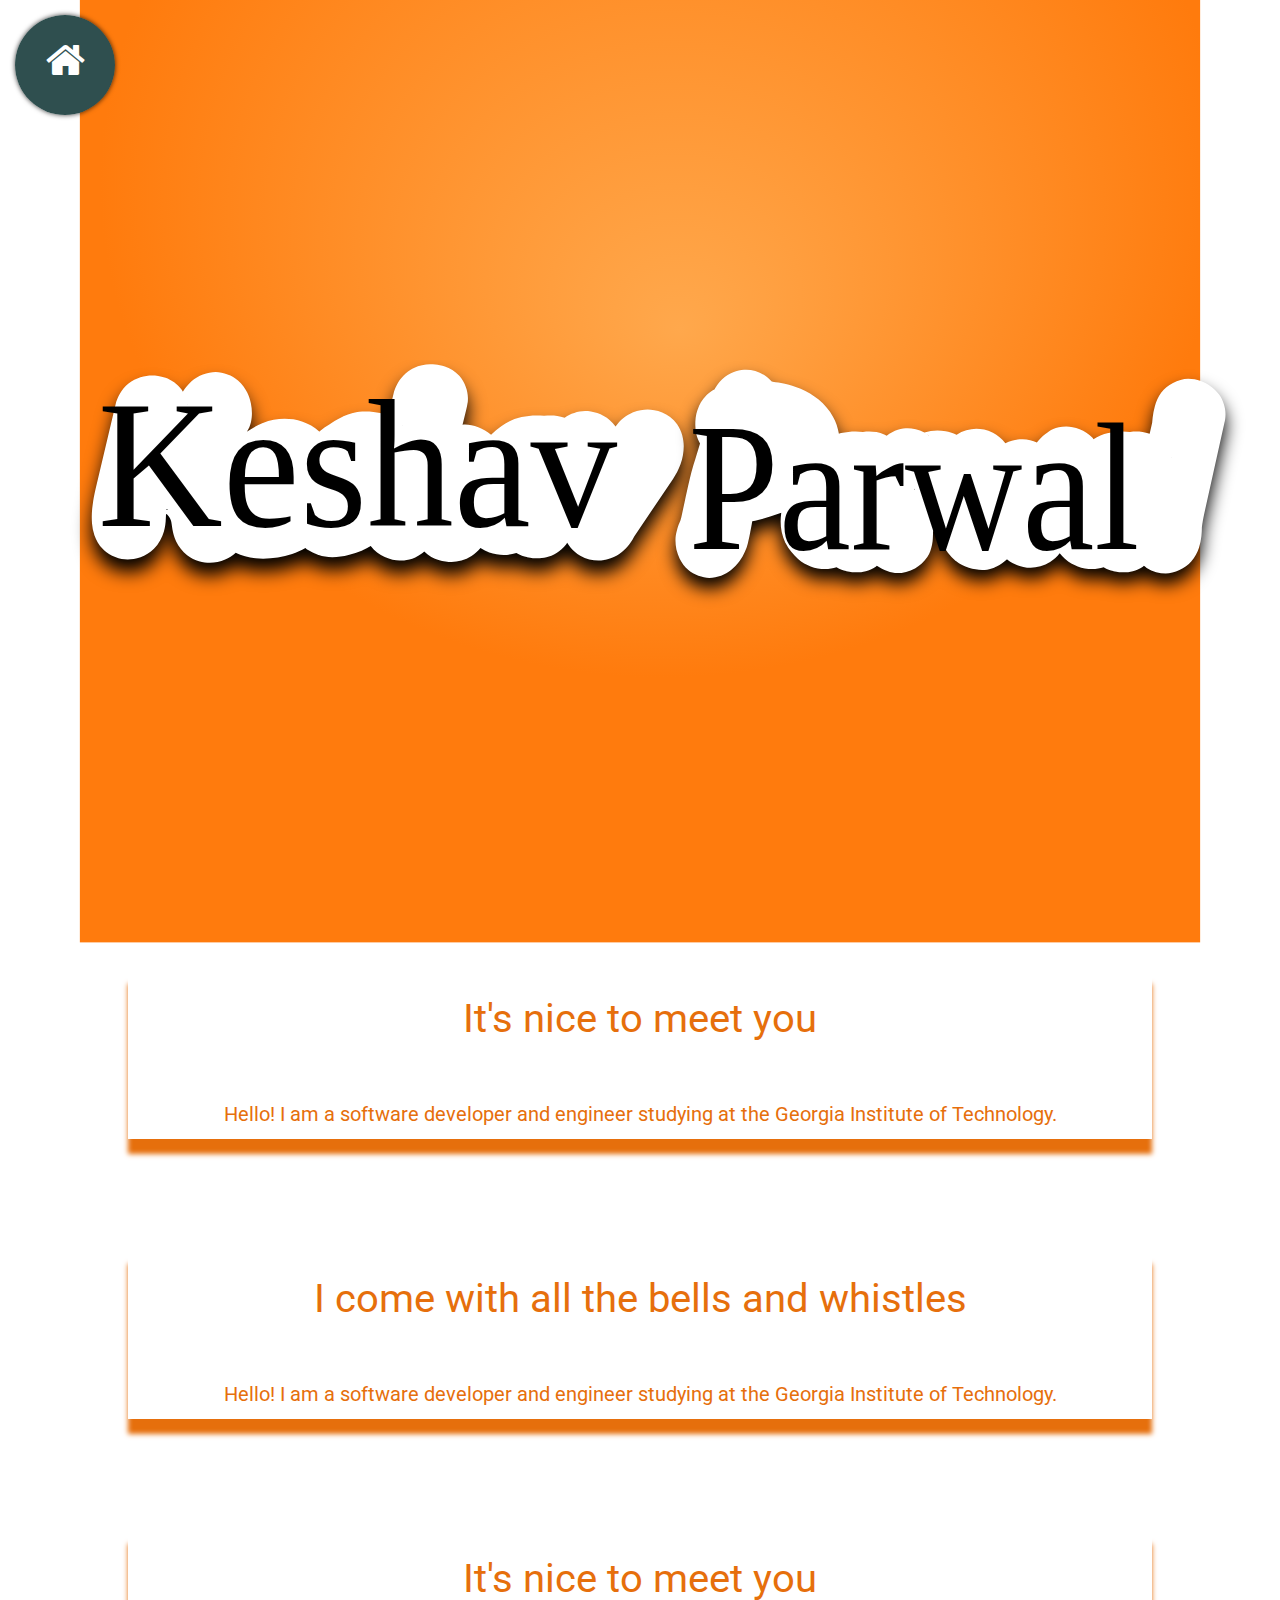
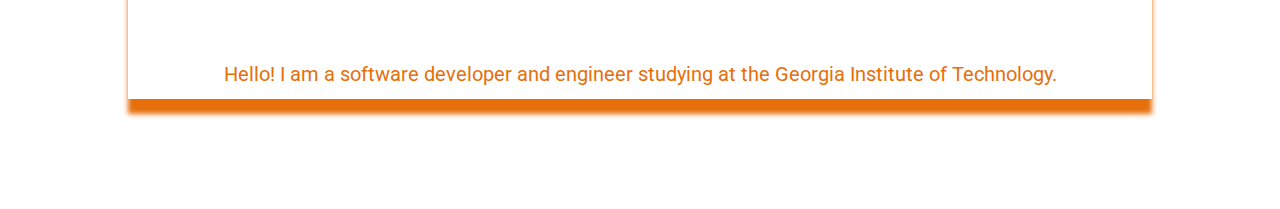
==== logopage.html @ 3306fc95 "version 1.0 template;" ====
<html>

<head>
  <meta name="viewport" content="width=device-width, initial-scale=1">
  <link rel="shortcut icon" href="favicon.ico" type="image/x-icon" />
  <link href='http://fonts.googleapis.com/css?family=Roboto:100' rel='stylesheet' type='text/css' />
  <link rel="stylesheet" type="text/css" href="css/bootstrap.min.css">
  <link rel="stylesheet" type="text/css" href="css/gradient.css">
  <link rel="stylesheet" href="http://maxcdn.bootstrapcdn.com/font-awesome/4.3.0/css/font-awesome.min.css">
  <link rel="stylesheet" href="css/menu.css" type="text/css">
  <title>KeshavShell</title>
</head>

<body>
  <div class="parent2">
    <div class="test1"><i class="fa fa-user fa-2x"></i></div>
    <div class="test2"><i class="fa fa-graduation-cap fa-2x"></i></div>
    <div class="test3"><i class="fa fa-code fa-2x"></i></div>
    <div class="test4"><i class="fa fa-envelope-o fa-2x"></i></div>
    <div class="mask2"><i class="fa fa-home fa-3x"></i></div>
  </div>
  <div class="padding-div"></div>
  <div class="container">
    <div class="row">
      <div class="col-md-6">
        <img class='title' src="firstname.svg"></img>
      </div>
      <div class="col-md-6">
        <img class='title' src="lastname.svg"></img>
      </div>
    </div>
  </div>
  <div class="padding-div"></div>
  <div class="block">
    <div class="info-box" id="hello">
      <div class="subtitle">It's nice to meet you</div>
      <p>
        Hello! I am a software developer and engineer studying at the Georgia Institute of Technology.
      </p>
    </div>
    <div class="empty-space"></div>
  </div>
  <div class="block">
    <div class="info-box" id="hello">
      <div class="subtitle">I come with all the bells and whistles</div>
      <p>
        Hello! I am a software developer and engineer studying at the Georgia Institute of Technology.
      </p>
    </div>
    <div class="empty-space"></div>
  </div>
  <div class="block">
    <div class="info-box" id="hello">
      <div class="subtitle">It's nice to meet you</div>
      <p>
        Hello! I am a software developer and engineer studying at the Georgia Institute of Technology.
      </p>
    </div>
    <div class="empty-space"></div>
  </div>
  <script src="js/jquery.js"></script>

  <script src="js/menu.js"></script>
</body>

</html>
---- css/gradient.css ----
body {
  padding: 0;
  margin: 0;
  overflow-x: hidden;
  background-color: transparent;
  background-image: url("../gradientbg.svg");
  background-size: 110vw 110vh;
  background-position: center;
  background-repeat: no-repeat;
  background-attachment: fixed;
}
svg {
  margin: auto;
  margin-top: 45vh;
  display: block;
  margin-bottom: 45vh;
}

.info-box {
  margin-left: 10vw;
  text-align: center;
  background-color: white;
  width: 80vw;
  line-height: 100px;
  font-family: 'Roboto', sans-serif;
  color: #E66F0C;
  font-size: 40;
  box-shadow: 0px 15px 5px;
}

.info-box p {
  font-size: 20;
  line-height: 50px;
}

.empty-space {
  height: 100px;
}

.padding-div {
  height : 40vh;
}

.subtitle {
  margin-bottom: 20px;
}

.parent2 i {
  margin-top: 13px;
}

.parent2 .mask2 i {
  margin-top: 24px;
}

.title {
  margin: auto;
  display: block;
}
---- css/menu.css ----
.parent2 {
  top: 15px;
  left: 15px;
  position: fixed;
  display: block;
  width: 100px;
  height: 100px;
  background-color: transparent;
  border-radius: 50%;
  z-index: 20;
  -webkit-box-shadow: 0px 0px 5px 0px rgba(0, 0, 0, 0.75);
  -moz-box-shadow: 0px 0px 5px 0px rgba(0, 0, 0, 0.75);
  box-shadow: 0px 0px 5px 0px rgba(0, 0, 0, 0.75);
}

.test1 {
  width: 60%;
  height: 60%;
  background-color: dimGray;
  border-radius: 50%;
  position: absolute;
  color: white;
  text-align: center;
  line-height: 70px;
  top: 25%;
  left: 25%;
  z-index: 19;
  transition: all 500ms cubic-bezier(0.680, -0.550, 0.265, 1.550);
  position: absolute;
}

.test2 {
  width: 60%;
  height: 60%;
  background-color: dimGray;
  border-radius: 50%;
  position: absolute;
  color: white;
  text-align: center;
  line-height: 70px;
  top: 25%;
  left: 25%;
  z-index: 19;
  transition: all 500ms cubic-bezier(0.680, -0.550, 0.265, 1.550) .2s;
}

.test3 {
  width: 60%;
  height: 60%;
  background-color: dimGray;
  border-radius: 50%;
  position: absolute;
  color: white;
  text-align: center;
  line-height: 70px;
  top: 25%;
  left: 25%;
  transition: all 500ms cubic-bezier(0.680, -0.550, 0.265, 1.550) .4s;
}

.test4 {
  width: 60%;
  height: 60%;
  background-color: dimGray;
  border-radius: 50%;
  position: absolute;
  color: white;
  text-align: center;
  line-height: 70px;
  top: 25%;
  left: 25%;
  transition: all 500ms cubic-bezier(0.680, -0.550, 0.265, 1.550) .6s;
}

.mask2 {
  top: 15px;
  left: 15px;
  width: 100px;
  height: 100px;
  background: darkSlateGray;
  border-radius: 50%;
  position: absolute;
  z-index: 21;
  color: white;
  text-align: center;
  line-height: 120px;
  cursor: pointer;
  position: fixed;
}
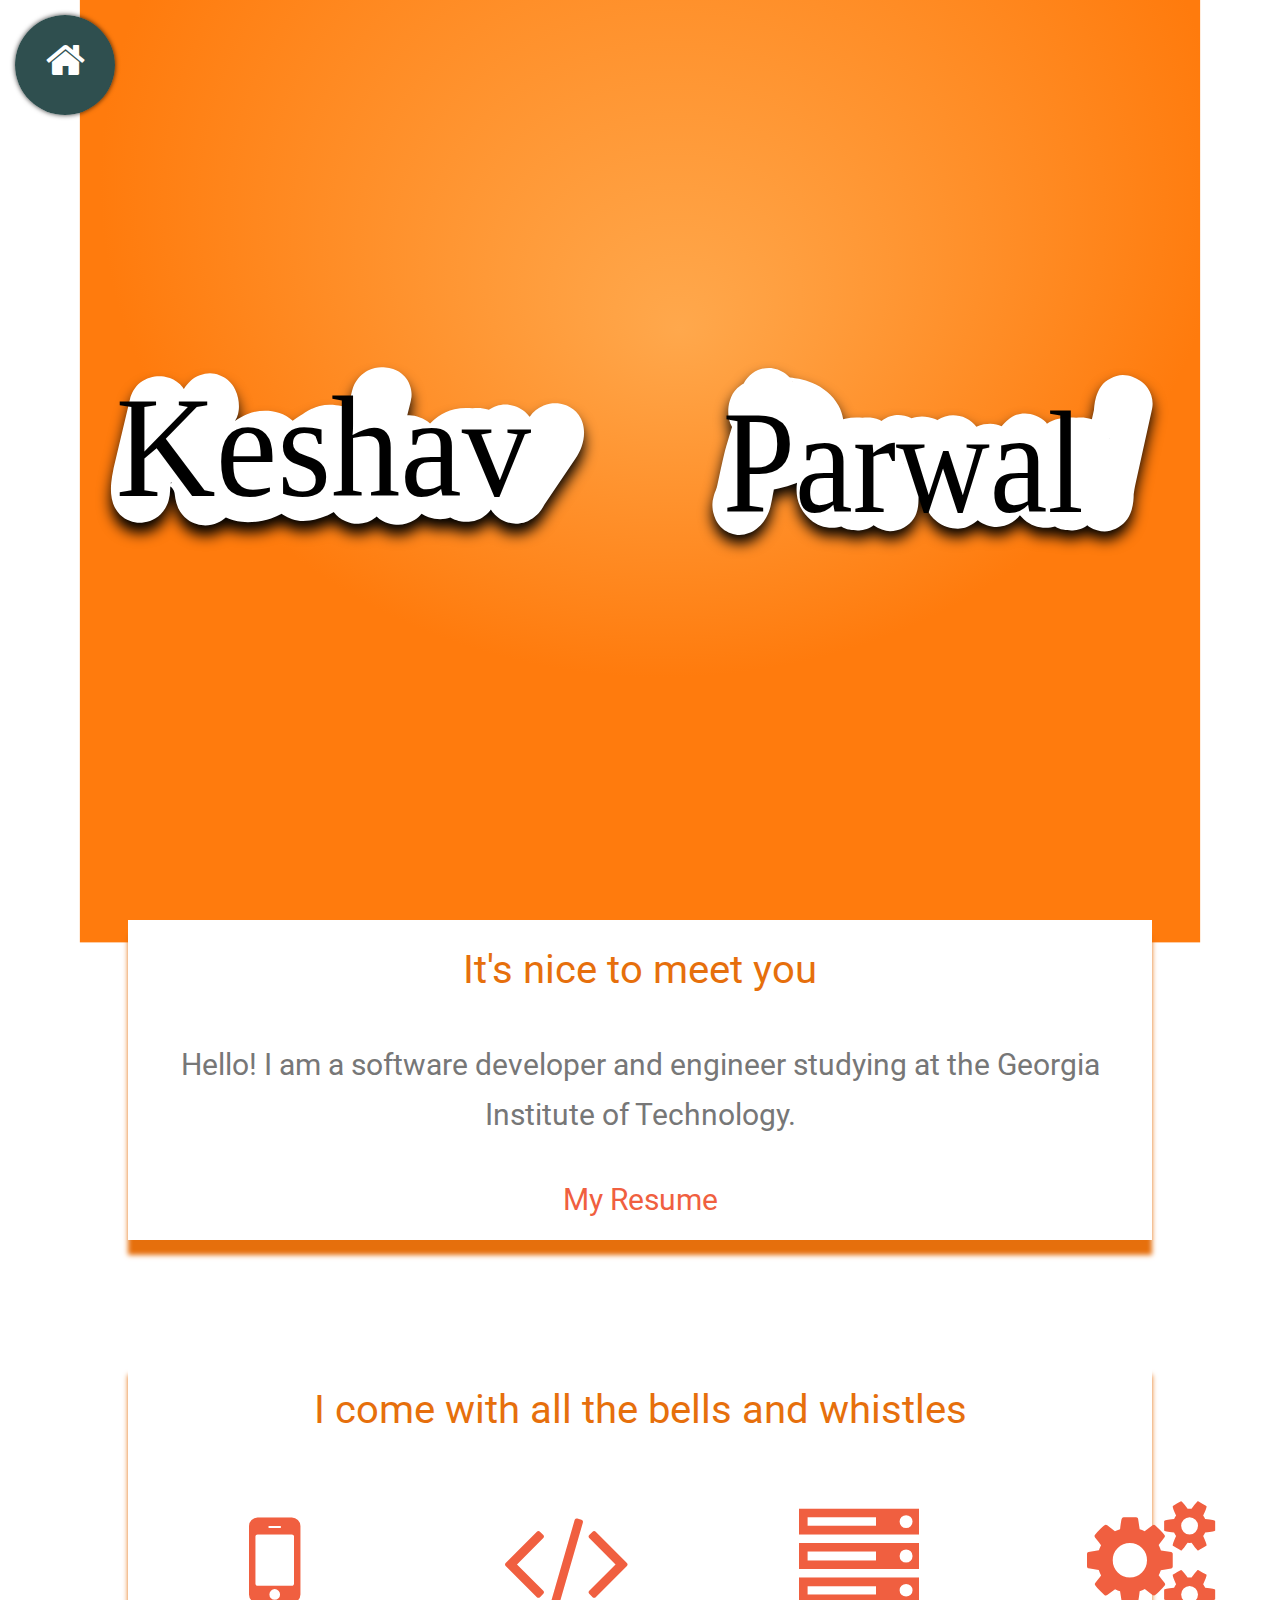
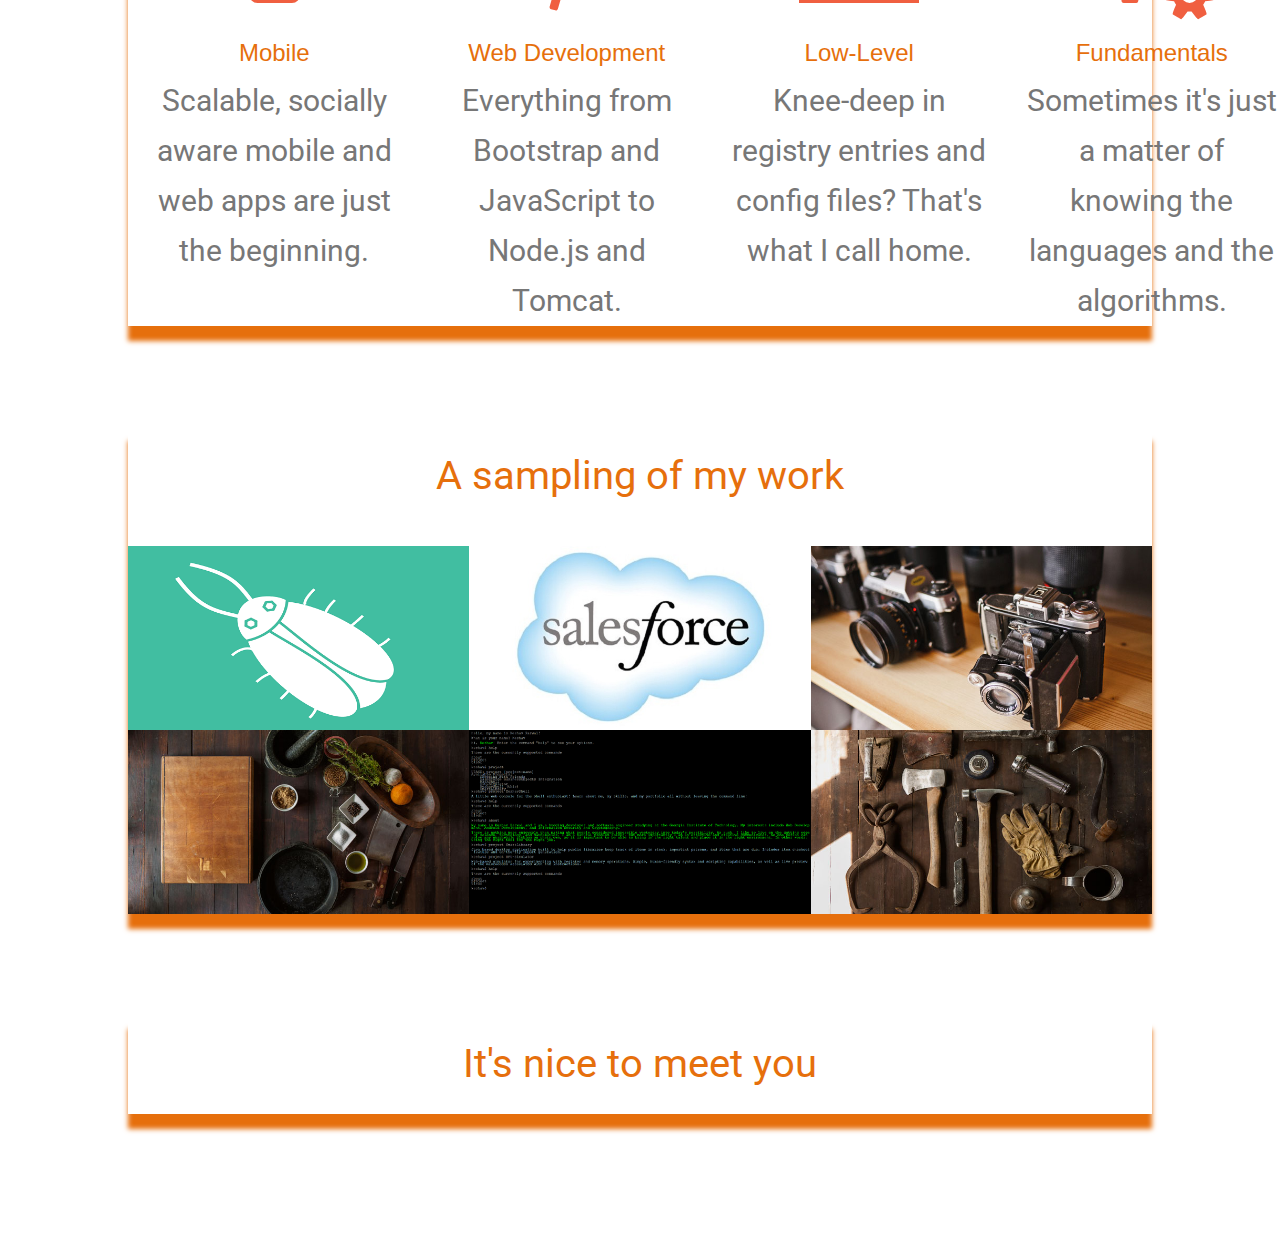
==== commit 74d98c5f: "updated resume" ====
--- a/logopage.html
+++ b/logopage.html
@@ -5,13 +5,25 @@
   <link rel="shortcut icon" href="favicon.ico" type="image/x-icon" />
   <link href='http://fonts.googleapis.com/css?family=Roboto:100' rel='stylesheet' type='text/css' />
   <link rel="stylesheet" type="text/css" href="css/bootstrap.min.css">
+  <link rel="stylesheet" href="css/creative.css" type="text/css">
+
   <link rel="stylesheet" type="text/css" href="css/gradient.css">
   <link rel="stylesheet" href="http://maxcdn.bootstrapcdn.com/font-awesome/4.3.0/css/font-awesome.min.css">
   <link rel="stylesheet" href="css/menu.css" type="text/css">
-  <title>KeshavShell</title>
+  <title>Keshav Parwal NEW</title>
 </head>
 
 <body>
+  <style media="screen">
+    .project-category {
+      font-family: 'Roboto', sans-serif;
+      font-weight: bold;
+    }
+
+    .project-name {
+      font-family: 'Roboto', sans-serif;
+    }
+  </style>
   <div class="parent2">
     <div class="test1"><i class="fa fa-user fa-2x"></i></div>
     <div class="test2"><i class="fa fa-graduation-cap fa-2x"></i></div>
@@ -34,27 +46,157 @@
   <div class="block">
     <div class="info-box" id="hello">
       <div class="subtitle">It's nice to meet you</div>
-      <p>
+      <p class="text-muted">
         Hello! I am a software developer and engineer studying at the Georgia Institute of Technology.
       </p>
+      <p>
+        <a href="newResume.pdf" style="font-family:'Roboto', sans-serif; line-height:80px;">My Resume</a>
+      </p>
     </div>
     <div class="empty-space"></div>
   </div>
   <div class="block">
     <div class="info-box" id="hello">
       <div class="subtitle">I come with all the bells and whistles</div>
-      <p>
-        Hello! I am a software developer and engineer studying at the Georgia Institute of Technology.
-      </p>
+      <div class="container">
+        <div class="row">
+          <div class="col-lg-3 col-md-6 text-center">
+            <div class="service-box">
+              <i class="fa fa-4x fa-mobile wow bounceIn text-primary"></i>
+              <h3>Mobile</h3>
+              <p class="text-muted">Scalable, socially aware mobile and web apps are just the beginning.</p>
+            </div>
+          </div>
+          <div class="col-lg-3 col-md-6 text-center">
+            <div class="service-box">
+              <i class="fa fa-4x fa-code wow bounceIn text-primary" data-wow-delay=".1s"></i>
+              <h3>Web Development</h3>
+              <p class="text-muted">Everything from Bootstrap and JavaScript to Node.js and Tomcat.</p>
+            </div>
+          </div>
+          <div class="col-lg-3 col-md-6 text-center">
+            <div class="service-box">
+              <i class="fa fa-4x fa-server wow bounceIn text-primary" data-wow-delay=".2s"></i>
+              <h3>Low-Level</h3>
+              <p class="text-muted">Knee-deep in registry entries and config files? That's what I call home.</p>
+            </div>
+          </div>
+          <div class="col-lg-3 col-md-6 text-center">
+            <div class="service-box">
+              <i class="fa fa-4x fa-gears wow bounceIn text-primary" data-wow-delay=".3s"></i>
+              <h3>Fundamentals</h3>
+              <p class="text-muted">Sometimes it's just a matter of knowing the languages and the algorithms.</p>
+            </div>
+          </div>
+        </div>
+      </div>
+    </div>
+    <div class="empty-space"></div>
+  </div>
+  <div class="block">
+    <div class="info-box" id="hello">
+      <div class="subtitle">A sampling of my work</div>
+      <div class="container-fluid">
+        <div class="row no-gutter">
+          <div class="col-lg-4 col-sm-6">
+            <a href="#" class="portfolio-box">
+              <img src="img/portfolio/roboroach.png" class="img-responsive" alt="">
+              <div class="portfolio-box-caption">
+                <div class="portfolio-box-caption-content">
+                  <div class="project-category text-faded">
+                    Class Project
+                  </div>
+                  <div class="project-name">
+                    Shopping With Friends
+                  </div>
+                </div>
+              </div>
+            </a>
+          </div>
+          <div class="col-lg-4 col-sm-6">
+            <a href="http://www.decisionfirst.com/offerings/salesforce-connect-for-sap-analytics/" class="portfolio-box">
+              <img src="img/portfolio/sforce.jpg" class="img-responsive" alt="">
+              <div class="portfolio-box-caption">
+                <div class="portfolio-box-caption-content">
+                  <div class="project-category text-faded">
+                    Decision First Technologies
+                  </div>
+                  <div class="project-name">
+                    Salesforce BOBJ Integration Kit
+                  </div>
+                </div>
+              </div>
+            </a>
+          </div>
+          <div class="col-lg-4 col-sm-6">
+            <a href="https://github.com/kparwal/MathShell" class="portfolio-box">
+              <img src="img/portfolio/3.jpg" class="img-responsive" alt="">
+              <div class="portfolio-box-caption">
+                <div class="portfolio-box-caption-content">
+                  <div class="project-category text-faded">
+                    Personal
+                  </div>
+                  <div class="project-name">
+                    MathShell
+                  </div>
+                </div>
+              </div>
+            </a>
+          </div>
+          <div class="col-lg-4 col-sm-6">
+            <a href="#" class="portfolio-box">
+              <img src="img/portfolio/4.jpg" class="img-responsive" alt="">
+              <div class="portfolio-box-caption">
+                <div class="portfolio-box-caption-content">
+                  <div class="project-category text-faded">
+                    Personal
+                  </div>
+                  <div class="project-name">
+                    DPU-Simulator
+                  </div>
+                </div>
+              </div>
+            </a>
+          </div>
+          <div class="col-lg-4 col-sm-6">
+            <a href="testhtml.html" class="portfolio-box">
+              <img src="img/portfolio/KeshavShell.png" class="img-responsive" alt="">
+              <div class="portfolio-box-caption">
+                <div class="portfolio-box-caption-content">
+                  <div class="project-category text-faded">
+                    Personal
+                  </div>
+                  <div class="project-name">
+                    KeshavShell
+                  </div>
+                </div>
+              </div>
+            </a>
+          </div>
+          <div class="col-lg-4 col-sm-6">
+            <a href="#" class="portfolio-box">
+              <img src="img/portfolio/6.jpg" class="img-responsive" alt="">
+              <div class="portfolio-box-caption">
+                <div class="portfolio-box-caption-content">
+                  <div class="project-category text-faded">
+                    Personal
+                  </div>
+                  <div class="project-name">
+                    SmartLibrary
+                  </div>
+                </div>
+              </div>
+            </a>
+          </div>
+        </div>
+      </div>
     </div>
     <div class="empty-space"></div>
   </div>
   <div class="block">
     <div class="info-box" id="hello">
       <div class="subtitle">It's nice to meet you</div>
-      <p>
-        Hello! I am a software developer and engineer studying at the Georgia Institute of Technology.
-      </p>
+
     </div>
     <div class="empty-space"></div>
   </div>
--- a/css/creative.css
+++ b/css/creative.css
@@ -0,0 +1,476 @@
+/*!
+ * Start Bootstrap - Creative Bootstrap Theme (http://startbootstrap.com)
+ * Code licensed under the Apache License v2.0.
+ * For details, see http://www.apache.org/licenses/LICENSE-2.0.
+ */
+
+html,
+body {
+    width: 100%;
+    height: 100%;
+}
+
+body {
+    font-family: Merriweather,'Helvetica Neue',Arial,sans-serif;
+}
+
+hr {
+    max-width: 50px;
+    border-color: #f05f40;
+    border-width: 3px;
+}
+
+hr.light {
+    border-color: #fff;
+}
+
+a {
+    color: #f05f40;
+    -webkit-transition: all .35s;
+    -moz-transition: all .35s;
+    transition: all .35s;
+}
+
+a:hover,
+a:focus {
+    color: #eb3812;
+}
+
+h1,
+h2,
+h3,
+h4,
+h5,
+h6 {
+    font-family: 'Open Sans','Helvetica Neue',Arial,sans-serif;
+}
+
+p {
+    margin-bottom: 20px;
+    font-size: 16px;
+    line-height: 1.5;
+}
+
+.bg-primary {
+    background-color: #f05f40;
+}
+
+.bg-dark {
+    color: #fff;
+    background-color: #222;
+}
+
+.text-faded {
+    color: rgba(255,255,255,.7);
+}
+
+section {
+    padding: 100px 0;
+}
+
+aside {
+    padding: 50px 0;
+}
+
+.no-padding {
+    padding: 0;
+}
+
+.navbar-default {
+    border-color: rgba(34,34,34,.05);
+    font-family: 'Open Sans','Helvetica Neue',Arial,sans-serif;
+    background-color: #fff;
+    -webkit-transition: all .35s;
+    -moz-transition: all .35s;
+    transition: all .35s;
+}
+
+.navbar-default .navbar-header .navbar-brand {
+    text-transform: uppercase;
+    font-family: 'Open Sans','Helvetica Neue',Arial,sans-serif;
+    font-weight: 700;
+    color: #f05f40;
+}
+
+.navbar-default .navbar-header .navbar-brand:hover,
+.navbar-default .navbar-header .navbar-brand:focus {
+    color: #eb3812;
+}
+
+.navbar-default .nav > li>a,
+.navbar-default .nav>li>a:focus {
+    text-transform: uppercase;
+    font-size: 13px;
+    font-weight: 700;
+    color: #222;
+}
+
+.navbar-default .nav > li>a:hover,
+.navbar-default .nav>li>a:focus:hover {
+    color: #f05f40;
+}
+
+.navbar-default .nav > li.active>a,
+.navbar-default .nav>li.active>a:focus {
+    color: #f05f40!important;
+    background-color: transparent;
+}
+
+.navbar-default .nav > li.active>a:hover,
+.navbar-default .nav>li.active>a:focus:hover {
+    background-color: transparent;
+}
+
+@media(min-width:768px) {
+    .navbar-default {
+        border-color: rgba(255,255,255,.3);
+        background-color: transparent;
+    }
+
+    .navbar-default .navbar-header .navbar-brand {
+        color: rgba(255,255,255,.7);
+    }
+
+    .navbar-default .navbar-header .navbar-brand:hover,
+    .navbar-default .navbar-header .navbar-brand:focus {
+        color: #fff;
+    }
+
+    .navbar-default .nav > li>a,
+    .navbar-default .nav>li>a:focus {
+        color: rgba(255,255,255,.7);
+    }
+
+    .navbar-default .nav > li>a:hover,
+    .navbar-default .nav>li>a:focus:hover {
+        color: #fff;
+    }
+
+    .navbar-default.affix {
+        border-color: rgba(34,34,34,.05);
+        background-color: #fff;
+    }
+
+    .navbar-default.affix .navbar-header .navbar-brand {
+        font-size: 14px;
+        color: #f05f40;
+    }
+
+    .navbar-default.affix .navbar-header .navbar-brand:hover,
+    .navbar-default.affix .navbar-header .navbar-brand:focus {
+        color: #eb3812;
+    }
+
+    .navbar-default.affix .nav > li>a,
+    .navbar-default.affix .nav>li>a:focus {
+        color: #222;
+    }
+
+    .navbar-default.affix .nav > li>a:hover,
+    .navbar-default.affix .nav>li>a:focus:hover {
+        color: #f05f40;
+    }
+}
+
+header {
+    position: relative;
+    width: 100%;
+    min-height: auto;
+    text-align: center;
+    color: #fff;
+    background-image: url(../img/69H_mini.jpg);
+    background-position: center;
+    -webkit-background-size: cover;
+    -moz-background-size: cover;
+    background-size: cover;
+    -o-background-size: cover;
+}
+
+header .header-content {
+    position: relative;
+    width: 100%;
+    padding: 100px 15px;
+    text-align: center;
+}
+
+header .header-content .header-content-inner h1 {
+    margin-top: 0;
+    margin-bottom: 0;
+    text-transform: uppercase;
+    font-weight: 700;
+}
+
+header .header-content .header-content-inner hr {
+    margin: 30px auto;
+}
+
+header .header-content .header-content-inner p {
+    margin-bottom: 50px;
+    font-size: 16px;
+    font-weight: 300;
+    color: rgb(255,255,255);
+}
+
+@media(min-width:768px) {
+    header {
+        min-height: 100%;
+    }
+
+    header .header-content {
+        position: absolute;
+        top: 50%;
+        padding: 0 50px;
+        -webkit-transform: translateY(-50%);
+        -ms-transform: translateY(-50%);
+        transform: translateY(-50%);
+    }
+
+    header .header-content .header-content-inner {
+        margin-right: auto;
+        margin-left: auto;
+        max-width: 1000px;
+    }
+
+    header .header-content .header-content-inner p {
+        margin-right: auto;
+        margin-left: auto;
+        max-width: 80%;
+        font-size: 18px;
+    }
+}
+
+.section-heading {
+    margin-top: 0;
+}
+
+.service-box {
+    margin: 50px auto 0;
+    max-width: 400px;
+}
+
+@media(min-width:992px) {
+    .service-box {
+        margin: 20px auto 0;
+    }
+}
+
+.service-box p {
+    margin-bottom: 0;
+}
+
+.portfolio-box {
+    display: block;
+    position: relative;
+    margin: 0 auto;
+    max-width: 650px;
+}
+
+.portfolio-box .portfolio-box-caption {
+    display: block;
+    position: absolute;
+    bottom: 0;
+    width: 100%;
+    height: 100%;
+    text-align: center;
+    color: #fff;
+    opacity: 0;
+    background: rgba(240,95,64,.9);
+    -webkit-transition: all .35s;
+    -moz-transition: all .35s;
+    transition: all .35s;
+}
+
+.portfolio-box .portfolio-box-caption .portfolio-box-caption-content {
+    position: absolute;
+    top: 50%;
+    width: 100%;
+    text-align: center;
+    transform: translateY(-50%);
+}
+
+.portfolio-box .portfolio-box-caption .portfolio-box-caption-content .project-category,
+.portfolio-box .portfolio-box-caption .portfolio-box-caption-content .project-name {
+    padding: 0 15px;
+    font-family: 'Open Sans','Helvetica Neue',Arial,sans-serif;
+}
+
+.portfolio-box .portfolio-box-caption .portfolio-box-caption-content .project-category {
+    text-transform: uppercase;
+    font-size: 14px;
+    font-weight: 600;
+}
+
+.portfolio-box .portfolio-box-caption .portfolio-box-caption-content .project-name {
+    font-size: 18px;
+}
+
+.portfolio-box:hover .portfolio-box-caption {
+    opacity: 1;
+}
+
+@media(min-width:768px) {
+    .portfolio-box .portfolio-box-caption .portfolio-box-caption-content .project-category {
+        font-size: 16px;
+    }
+
+    .portfolio-box .portfolio-box-caption .portfolio-box-caption-content .project-name {
+        font-size: 22px;
+    }
+}
+
+.call-to-action h2 {
+    margin: 0 auto 20px;
+}
+
+.text-primary {
+    color: #f05f40;
+}
+
+.no-gutter > [class*=col-] {
+    padding-right: 0;
+    padding-left: 0;
+}
+
+.btn-default {
+    border-color: #fff;
+    color: #222;
+    background-color: #fff;
+    -webkit-transition: all .35s;
+    -moz-transition: all .35s;
+    transition: all .35s;
+}
+
+.btn-default:hover,
+.btn-default:focus,
+.btn-default.focus,
+.btn-default:active,
+.btn-default.active,
+.open > .dropdown-toggle.btn-default {
+    border-color: #ededed;
+    color: #222;
+    background-color: #f2f2f2;
+}
+
+.btn-default:active,
+.btn-default.active,
+.open > .dropdown-toggle.btn-default {
+    background-image: none;
+}
+
+.btn-default.disabled,
+.btn-default[disabled],
+fieldset[disabled] .btn-default,
+.btn-default.disabled:hover,
+.btn-default[disabled]:hover,
+fieldset[disabled] .btn-default:hover,
+.btn-default.disabled:focus,
+.btn-default[disabled]:focus,
+fieldset[disabled] .btn-default:focus,
+.btn-default.disabled.focus,
+.btn-default[disabled].focus,
+fieldset[disabled] .btn-default.focus,
+.btn-default.disabled:active,
+.btn-default[disabled]:active,
+fieldset[disabled] .btn-default:active,
+.btn-default.disabled.active,
+.btn-default[disabled].active,
+fieldset[disabled] .btn-default.active {
+    border-color: #fff;
+    background-color: #fff;
+}
+
+.btn-default .badge {
+    color: #fff;
+    background-color: #222;
+}
+
+.btn-primary {
+    border-color: #f05f40;
+    color: #fff;
+    background-color: #f05f40;
+    -webkit-transition: all .35s;
+    -moz-transition: all .35s;
+    transition: all .35s;
+}
+
+.btn-primary:hover,
+.btn-primary:focus,
+.btn-primary.focus,
+.btn-primary:active,
+.btn-primary.active,
+.open > .dropdown-toggle.btn-primary {
+    border-color: #ed431f;
+    color: #fff;
+    background-color: #ee4b28;
+}
+
+.btn-primary:active,
+.btn-primary.active,
+.open > .dropdown-toggle.btn-primary {
+    background-image: none;
+}
+
+.btn-primary.disabled,
+.btn-primary[disabled],
+fieldset[disabled] .btn-primary,
+.btn-primary.disabled:hover,
+.btn-primary[disabled]:hover,
+fieldset[disabled] .btn-primary:hover,
+.btn-primary.disabled:focus,
+.btn-primary[disabled]:focus,
+fieldset[disabled] .btn-primary:focus,
+.btn-primary.disabled.focus,
+.btn-primary[disabled].focus,
+fieldset[disabled] .btn-primary.focus,
+.btn-primary.disabled:active,
+.btn-primary[disabled]:active,
+fieldset[disabled] .btn-primary:active,
+.btn-primary.disabled.active,
+.btn-primary[disabled].active,
+fieldset[disabled] .btn-primary.active {
+    border-color: #f05f40;
+    background-color: #f05f40;
+}
+
+.btn-primary .badge {
+    color: #f05f40;
+    background-color: #fff;
+}
+
+.btn {
+    border: 0;
+    border-radius: 300px;
+    text-transform: uppercase;
+    font-family: 'Open Sans','Helvetica Neue',Arial,sans-serif;
+    font-weight: 700;
+}
+
+.btn-xl {
+    padding: 15px 30px;
+}
+
+::-moz-selection {
+    text-shadow: none;
+    color: #fff;
+    background: #222;
+}
+
+::selection {
+    text-shadow: none;
+    color: #fff;
+    background: #222;
+}
+
+img::selection {
+    color: #fff;
+    background: 0 0;
+}
+
+img::-moz-selection {
+    color: #fff;
+    background: 0 0;
+}
+
+body {
+    webkit-tap-highlight-color: #222;
+}
--- a/css/gradient.css
+++ b/css/gradient.css
@@ -28,8 +28,16 @@
   box-shadow: 0px 15px 5px;
 }
 
+.project-category {
+  font-family: 'Roboto', sans-serif !important;
+}
+
+.project-name {
+  font-family: 'Roboto', sans-serif !important;
+}
+
 .info-box p {
-  font-size: 20;
+  font-size: 30;
   line-height: 50px;
 }
 
@@ -57,3 +65,7 @@
   margin: auto;
   display: block;
 }
+
+.service-box i {
+  font-size: 3em;
+}
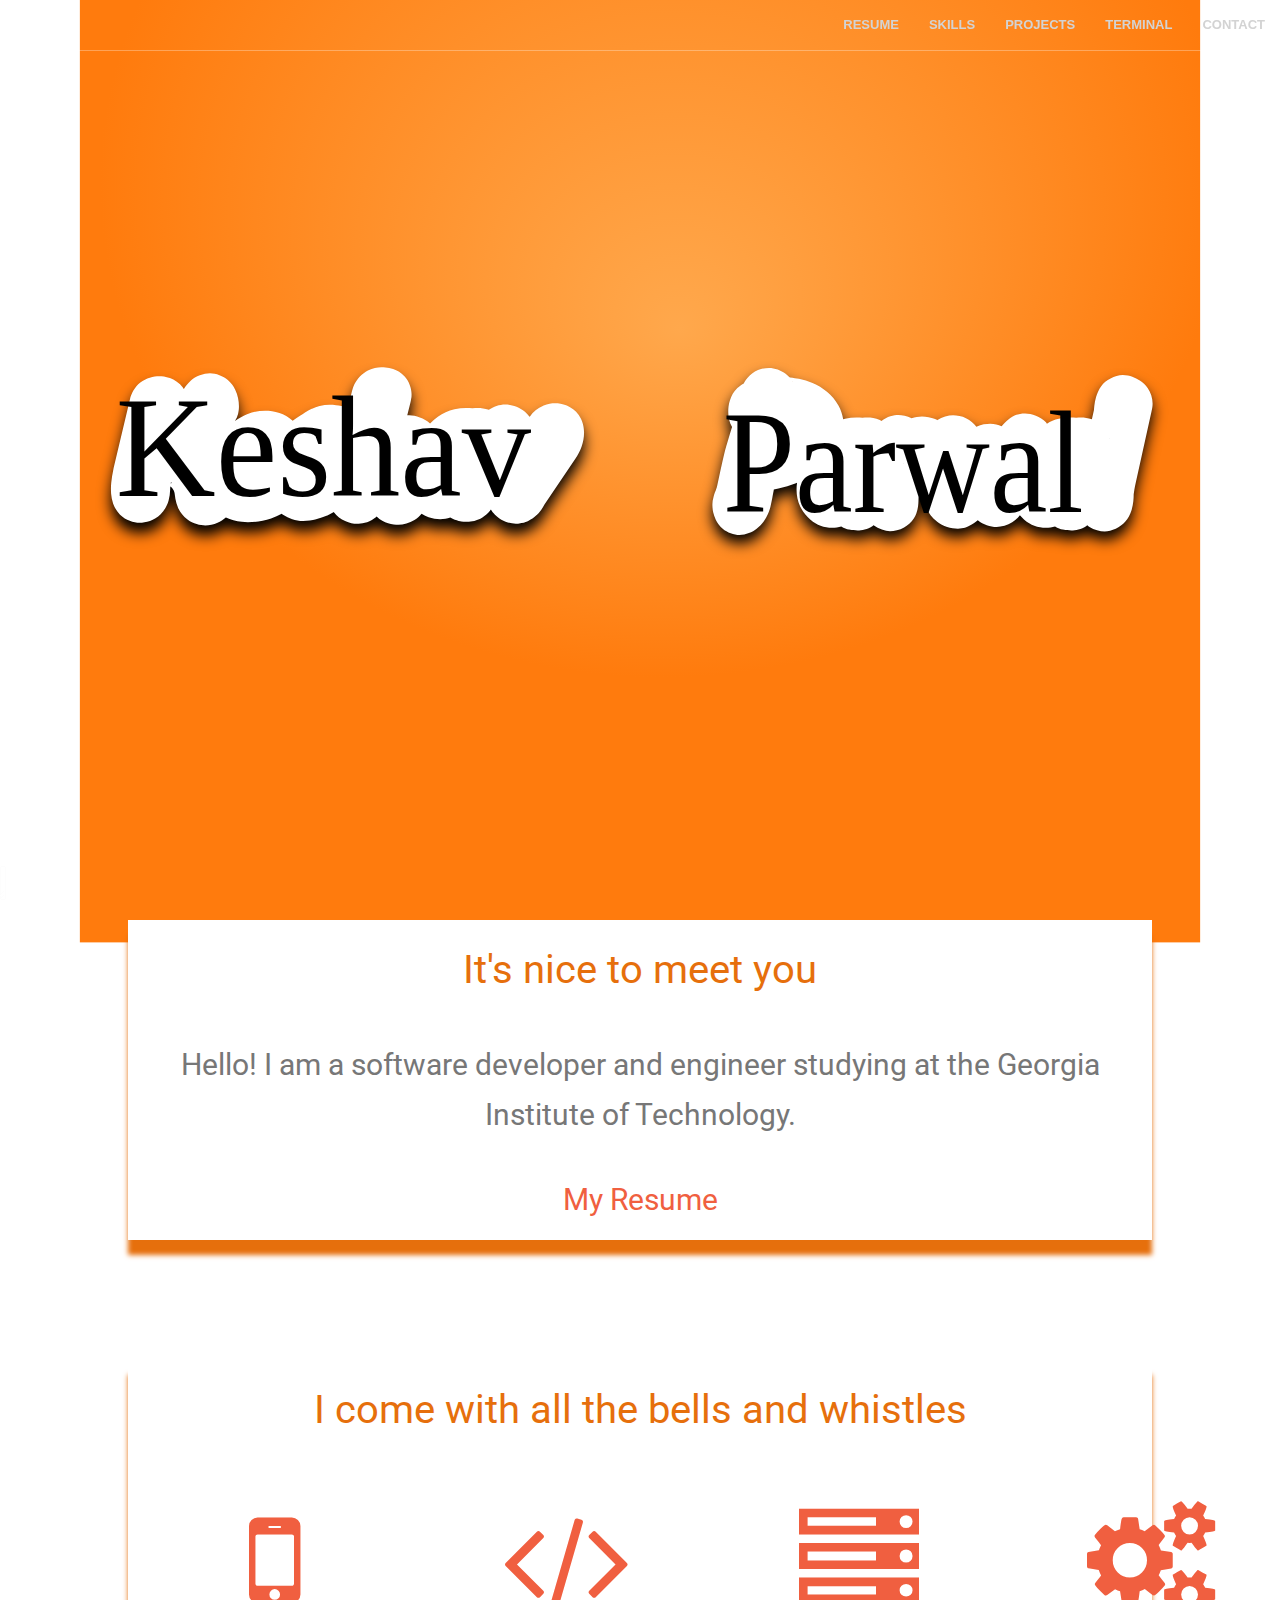
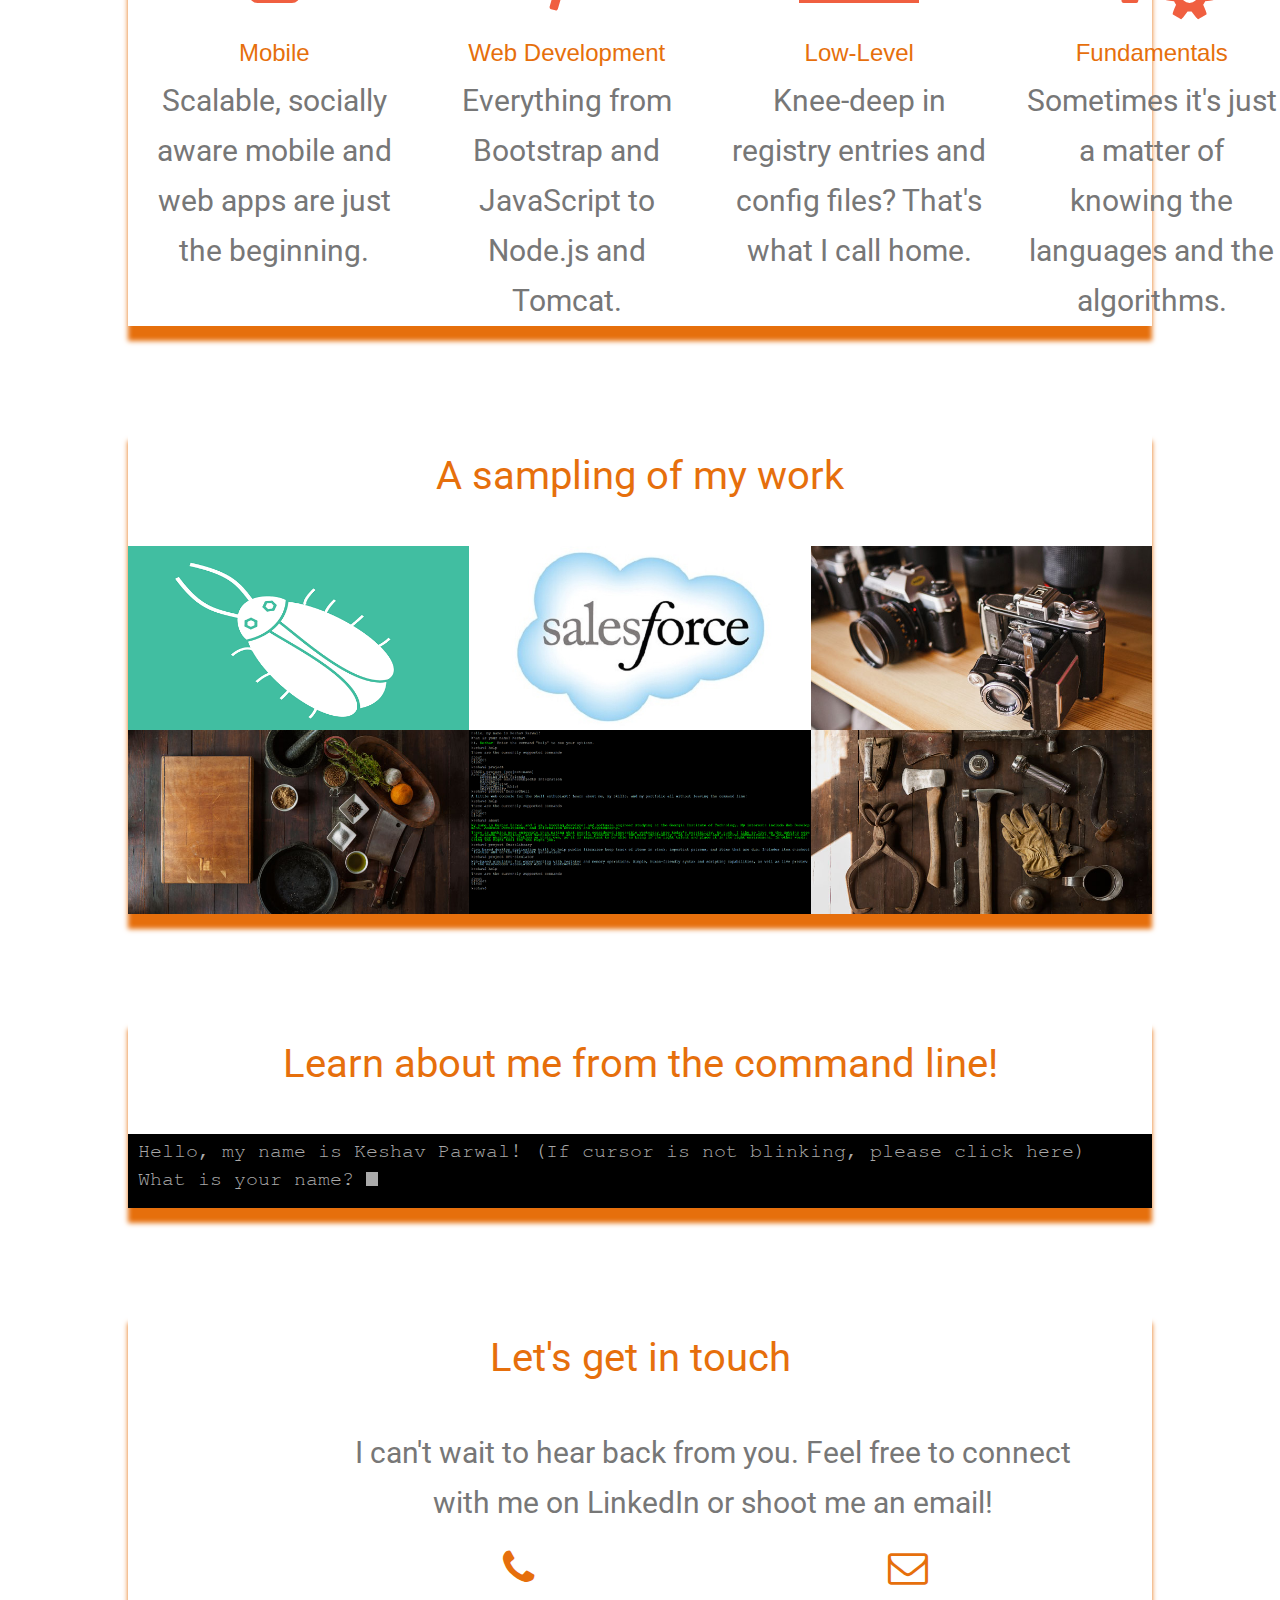
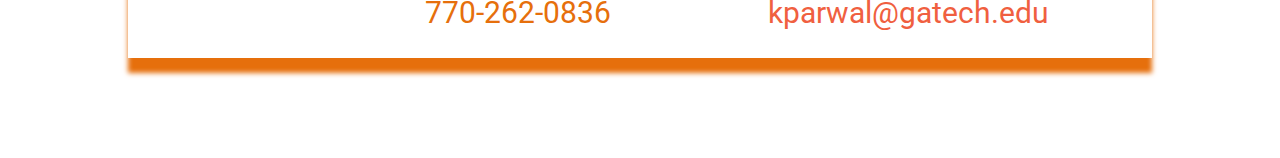
==== commit aa4c6369: "switched" ====
--- a/logopage.html
+++ b/logopage.html
@@ -10,27 +10,62 @@
   <link rel="stylesheet" type="text/css" href="css/gradient.css">
   <link rel="stylesheet" href="http://maxcdn.bootstrapcdn.com/font-awesome/4.3.0/css/font-awesome.min.css">
   <link rel="stylesheet" href="css/menu.css" type="text/css">
+  <link rel="stylesheet" href="css/terminal.css" type="text/css">
   <title>Keshav Parwal NEW</title>
 </head>
 
 <body>
   <style media="screen">
-    .project-category {
-      font-family: 'Roboto', sans-serif;
-      font-weight: bold;
-    }
-
-    .project-name {
-      font-family: 'Roboto', sans-serif;
+    .parent2 .fa {
+      color: white;
     }
   </style>
-  <div class="parent2">
-    <div class="test1"><i class="fa fa-user fa-2x"></i></div>
-    <div class="test2"><i class="fa fa-graduation-cap fa-2x"></i></div>
-    <div class="test3"><i class="fa fa-code fa-2x"></i></div>
-    <div class="test4"><i class="fa fa-envelope-o fa-2x"></i></div>
-    <div class="mask2"><i class="fa fa-home fa-3x"></i></div>
-  </div>
+  <!-- <div class="parent2">
+    <a href="#contact"><div class="test1"><i class="fa fa-envelope-o fa-2x"></i></div></a>
+    <a href="#projects"><div class="test2"><i class="fa fa-code fa-2x"></i></div></a>
+    <a href="#skills"><div class="test3"><i class="fa fa-graduation-cap fa-2x"></i></div></a>
+    <a href="#hello"><div class="test4"><i class="fa fa-user fa-2x"></i></div></a>
+    <a href="#top"><div class="mask2"><i class="fa fa-home fa-3x"></i></div></a>
+  </div> -->
+  <nav id="mainNav" class="navbar navbar-default navbar-fixed-top">
+    <div class="container-fluid">
+      <!-- Brand and toggle get grouped for better mobile display -->
+      <div class="navbar-header">
+        <button type="button" class="navbar-toggle collapsed" data-toggle="collapse" data-target="#bs-example-navbar-collapse-1">
+          <span class="sr-only">Toggle navigation</span>
+          <span class="icon-bar"></span>
+          <span class="icon-bar"></span>
+          <span class="icon-bar"></span>
+        </button>
+        <a class="navbar-brand page-scroll" href="#page-top">Home</a>
+      </div>
+
+      <!-- Collect the nav links, forms, and other content for toggling -->
+      <div class="collapse navbar-collapse" id="bs-example-navbar-collapse-1">
+        <ul class="nav navbar-nav navbar-right">
+          <li>
+            <a style="color:lightgray;" class="page-scroll" href="#hello">Resume</a>
+          </li>
+          <li>
+            <a style="color:lightgray;" class="page-scroll" href="#skills">Skills</a>
+          </li>
+          <li>
+            <a style="color:lightgray;" class="page-scroll" href="#projects">Projects</a>
+          </li>
+          <li>
+            <a style="color:lightgray;" class="page-scroll" href="#terminal-wrapper">Terminal</a>
+          </li>
+          <li>
+            <a style="color:lightgray;" class="page-scroll" href="#contact">Contact</a>
+          </li>
+        </ul>
+      </div>
+      <!-- /.navbar-collapse -->
+    </div>
+    <!-- /.container-fluid -->
+  </nav>
+
+
   <div class="padding-div"></div>
   <div class="container">
     <div class="row">
@@ -56,7 +91,7 @@
     <div class="empty-space"></div>
   </div>
   <div class="block">
-    <div class="info-box" id="hello">
+    <div class="info-box" id="skills">
       <div class="subtitle">I come with all the bells and whistles</div>
       <div class="container">
         <div class="row">
@@ -94,7 +129,7 @@
     <div class="empty-space"></div>
   </div>
   <div class="block">
-    <div class="info-box" id="hello">
+    <div class="info-box" id="projects">
       <div class="subtitle">A sampling of my work</div>
       <div class="container-fluid">
         <div class="row no-gutter">
@@ -194,15 +229,39 @@
     <div class="empty-space"></div>
   </div>
   <div class="block">
-    <div class="info-box" id="hello">
-      <div class="subtitle">It's nice to meet you</div>
-
+    <div class="info-box" id="terminal-wrapper">
+      <div class="subtitle">Learn about me from the command line!</div>
+      <div id="mydiv" class="terminal"></div>
+    </div>
+    <div class="empty-space"></div>
+  </div>
+  <div class="block">
+    <div class="info-box" id="contact">
+      <div class="subtitle">Let's get in touch</div>
+      <div class="container">
+        <div class="row">
+          <div class="col-lg-8 col-lg-offset-2 text-center">
+            <p class="text-muted">I can't wait to hear back from you. Feel free to connect with me on LinkedIn or shoot me an email!</p>
+          </div>
+          <div class="col-lg-4 col-lg-offset-2 text-center">
+            <i class="fa fa-phone wow bounceIn"></i>
+            <p>770-262-0836</p>
+          </div>
+          <div class="col-lg-4 text-center">
+            <i class="fa fa-envelope-o wow bounceIn" data-wow-delay=".1s"></i>
+            <p><a href="mailto:kparwal3@gatech.edu">kparwal@gatech.edu</a></p>
+          </div>
+        </div>
+      </div>
     </div>
     <div class="empty-space"></div>
   </div>
   <script src="js/jquery.js"></script>
-
-  <script src="js/menu.js"></script>
+  <script src="js/jquery.easing.min.js"></script>
+  <script src="js/bootstrap.min.js"></script>
+  <script src="js/terminal.js"></script>
+  <script src="js/interactive.js"></script>
+  <script src="js/creative.js"></script>
 </body>
 
 </html>
--- a/css/gradient.css
+++ b/css/gradient.css
@@ -69,3 +69,11 @@
 .service-box i {
   font-size: 3em;
 }
+
+.terminal {
+  text-align: left;
+}
+
+.contact i {
+  font-size: 2em;
+}
--- a/css/terminal.css
+++ b/css/terminal.css
@@ -0,0 +1,149 @@
+/*
+ * This css file is part of jquery terminal
+ *
+ * Licensed under GNU LGPL Version 3 license
+ * Copyright (c) 2011-2013 Jakub Jankiewicz <http://jcubic.pl>
+ *
+ */
+
+ /*body {
+   background-color: black;
+ }*/
+
+.terminal .terminal-output .format, .cmd .format,
+.cmd .prompt, .cmd .prompt div, .terminal .terminal-output div div{
+    display: inline-block;
+}
+.cmd .clipboard {
+    position: absolute;
+    bottom: 0;
+    left: 0;
+    opacity: 0.01;
+    filter: alpha(opacity = 0.01);
+    filter: progid:DXImageTransform.Microsoft.Alpha(opacity=0.01);
+    width: 2px;
+}
+.cmd > .clipboard {
+    position: fixed;
+}
+.terminal {
+    padding: 10px;
+    position: relative;
+    overflow: hidden;
+}
+.cmd {
+    padding: 0;
+    margin: 0;
+    height: 1.3em;
+    /*margin-top: 3px; */
+}
+.cmd .cursor.blink {
+    -webkit-animation: blink 1s infinite steps(1, start);
+       -moz-animation: blink 1s infinite steps(1, start);
+        -ms-animation: blink 1s infinite steps(1, start);
+            animation: blink 1s infinite steps(1, start);
+}
+@keyframes blink {
+  0%, 100% {
+        background-color: #000;
+        color: #aaa;
+  }
+  50% {
+        background-color: #bbb; /* not #aaa because it's seem there is Google Chrome bug */
+        color: #000;
+  }
+}
+@-webkit-keyframes blink {
+  0%, 100% {
+        background-color: #000;
+        color: #aaa;
+  }
+  50% {
+        background-color: #bbb;
+        color: #000;
+  }
+}
+@-ms-keyframes blink {
+  0%, 100% {
+        background-color: #000;
+        color: #aaa;
+  }
+  50% {
+        background-color: #bbb;
+        color: #000;
+  }
+}
+@-moz-keyframes blink {
+  0%, 100% {
+        background-color: #000;
+        color: #aaa;
+  }
+  50% {
+        background-color: #bbb;
+        color: #000;
+  }
+}
+.terminal .terminal-output div div, .cmd .prompt {
+    display: block;
+    line-height: 14px;
+    height: auto;
+}
+.cmd .prompt {
+    float: left;
+}
+.terminal, .cmd {
+    font-family: FreeMono, monospace;
+    color: #aaa;
+    /*color: #EF5A3A;*/
+    background-color: #000;
+    font-size: 20px;
+    line-height: 14px;
+}
+.terminal-output > div {
+    /*padding-top: 3px;*/
+    min-height: 14px;
+}
+.terminal .terminal-output div span {
+    display: inline-block;
+}
+.cmd span {
+    float: left;
+    /*display: inline-block; */
+}
+.terminal .inverted, .cmd .inverted, .cmd .cursor.blink {
+    background-color: #aaa;
+    color: #000;
+}
+.terminal .terminal-output div div::-moz-selection,
+.terminal .terminal-output div span::-moz-selection,
+.terminal .terminal-output div div a::-moz-selection {
+    background-color: #aaa;
+    color: ##EF5A3A;
+}
+.terminal .terminal-output div div::selection,
+.terminal .terminal-output div div a::selection,
+.terminal .terminal-output div span::selection,
+.cmd > span::selection,
+.cmd .prompt span::selection {
+    background-color: #aaa;
+    color: #000;
+}
+.terminal .terminal-output div.error, .terminal .terminal-output div.error div {
+    color: red;
+}
+.tilda {
+    position: fixed;
+    top: 0;
+    left: 0;
+    width: 100%;
+    z-index: 1100;
+}
+.clear {
+    clear: both;
+}
+.terminal a {
+    color: #0F60FF;
+}
+.terminal a:hover {
+    color: red;
+}
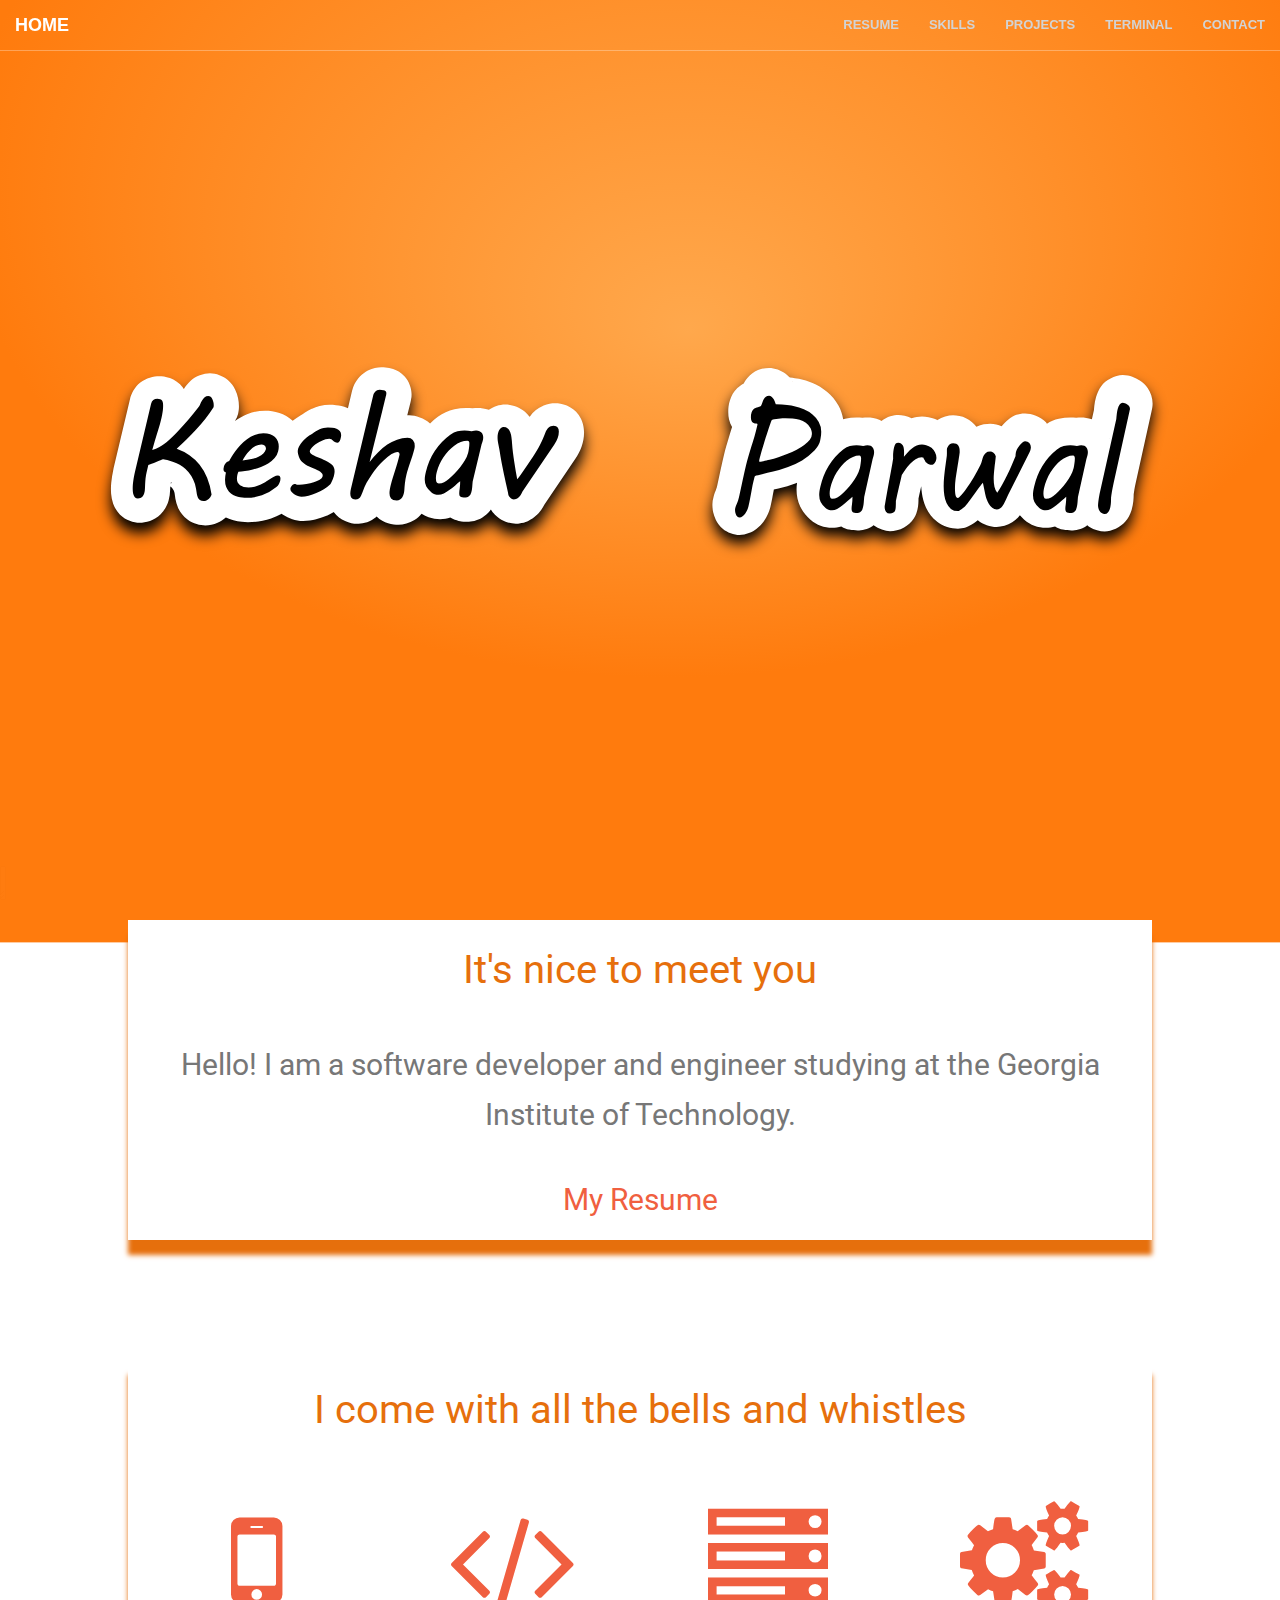
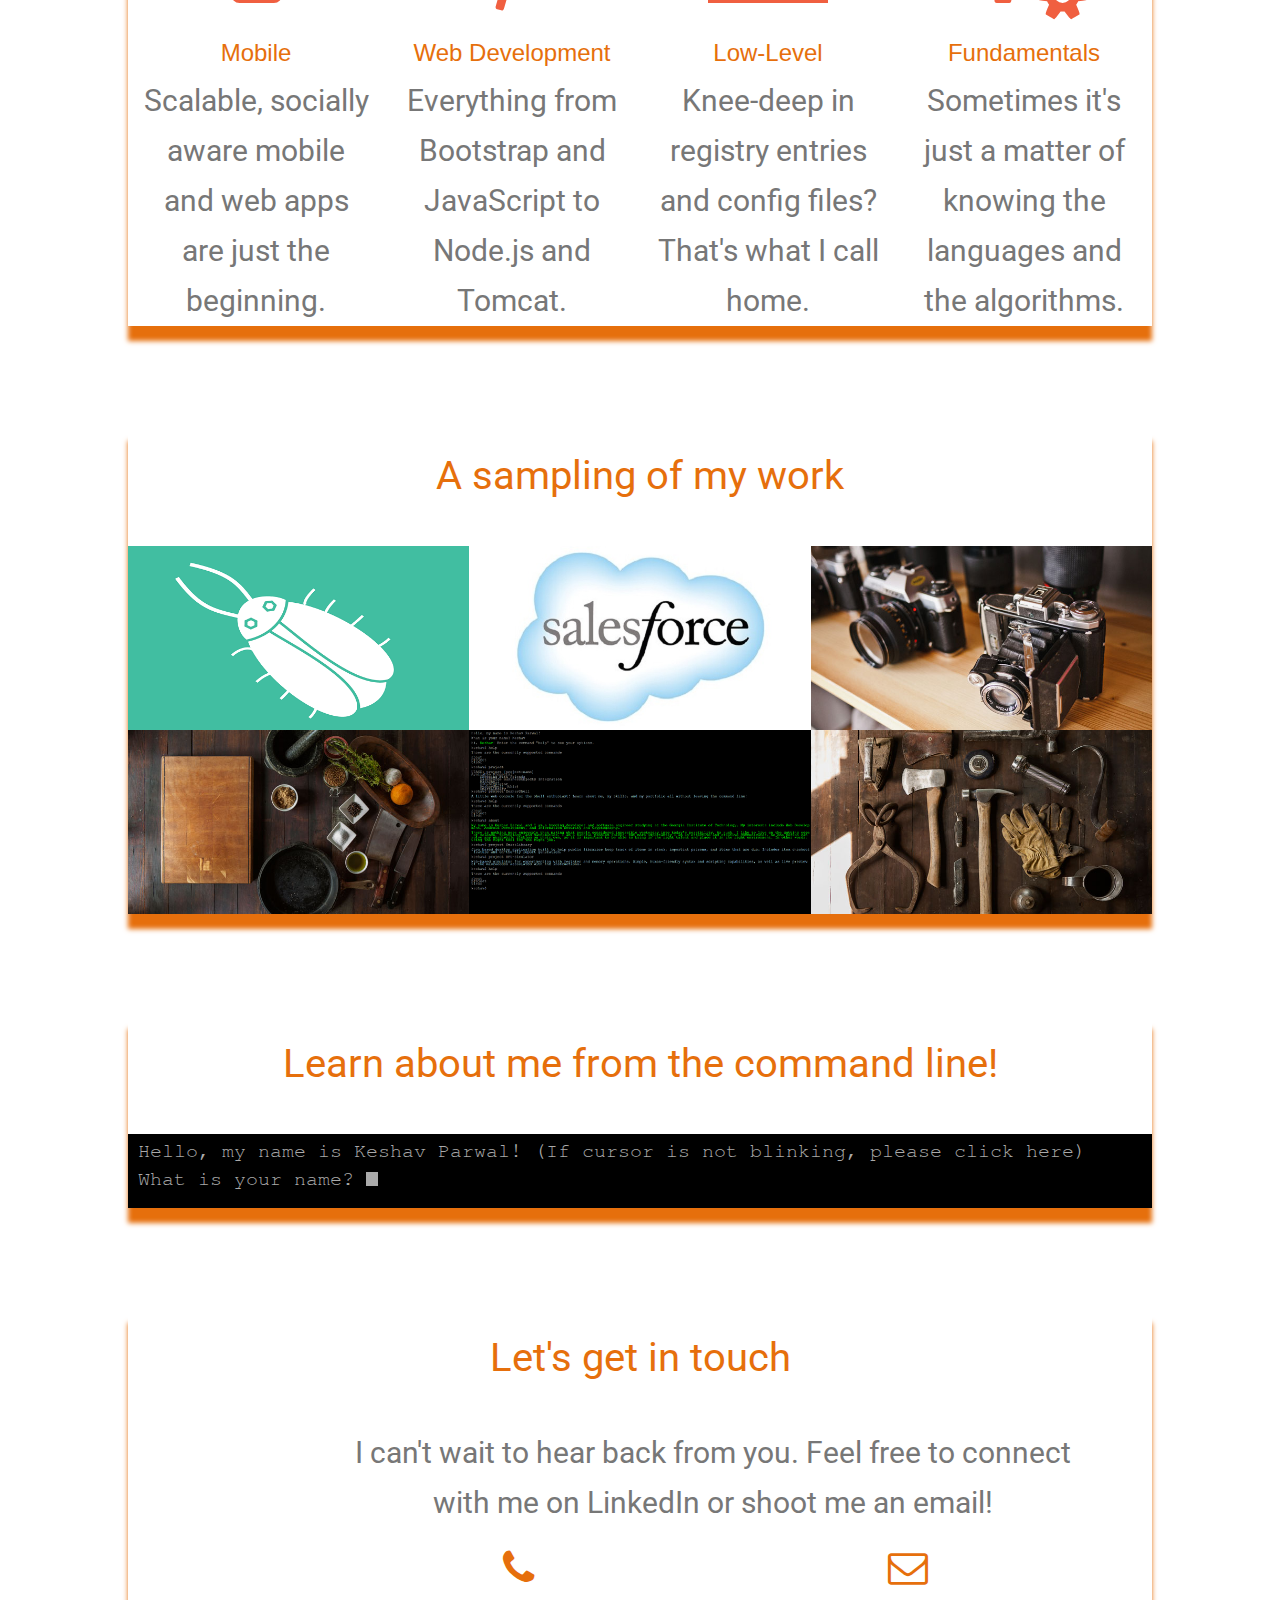
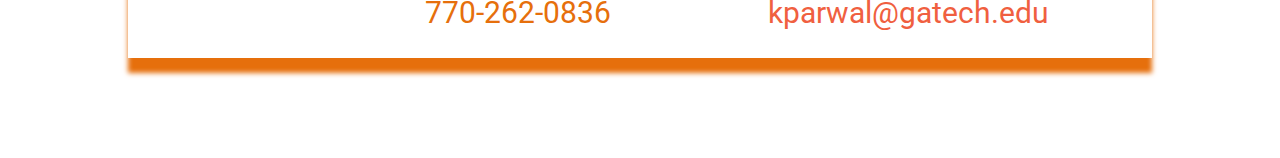
==== commit cd364413: "fixed gridding" ====
--- a/logopage.html
+++ b/logopage.html
@@ -93,32 +93,32 @@
   <div class="block">
     <div class="info-box" id="skills">
       <div class="subtitle">I come with all the bells and whistles</div>
-      <div class="container">
+      <div class="container-fluid">
         <div class="row">
           <div class="col-lg-3 col-md-6 text-center">
             <div class="service-box">
-              <i class="fa fa-4x fa-mobile wow bounceIn text-primary"></i>
+              <i class="fa fa-3x fa-mobile wow bounceIn text-primary"></i>
               <h3>Mobile</h3>
               <p class="text-muted">Scalable, socially aware mobile and web apps are just the beginning.</p>
             </div>
           </div>
           <div class="col-lg-3 col-md-6 text-center">
             <div class="service-box">
-              <i class="fa fa-4x fa-code wow bounceIn text-primary" data-wow-delay=".1s"></i>
+              <i class="fa fa-3x fa-code wow bounceIn text-primary" data-wow-delay=".1s"></i>
               <h3>Web Development</h3>
               <p class="text-muted">Everything from Bootstrap and JavaScript to Node.js and Tomcat.</p>
             </div>
           </div>
           <div class="col-lg-3 col-md-6 text-center">
             <div class="service-box">
-              <i class="fa fa-4x fa-server wow bounceIn text-primary" data-wow-delay=".2s"></i>
+              <i class="fa fa-3x fa-server wow bounceIn text-primary" data-wow-delay=".2s"></i>
               <h3>Low-Level</h3>
               <p class="text-muted">Knee-deep in registry entries and config files? That's what I call home.</p>
             </div>
           </div>
           <div class="col-lg-3 col-md-6 text-center">
             <div class="service-box">
-              <i class="fa fa-4x fa-gears wow bounceIn text-primary" data-wow-delay=".3s"></i>
+              <i class="fa fa-3x fa-gears wow bounceIn text-primary" data-wow-delay=".3s"></i>
               <h3>Fundamentals</h3>
               <p class="text-muted">Sometimes it's just a matter of knowing the languages and the algorithms.</p>
             </div>
--- a/css/gradient.css
+++ b/css/gradient.css
@@ -4,7 +4,7 @@
   overflow-x: hidden;
   background-color: transparent;
   background-image: url("../gradientbg.svg");
-  background-size: 110vw 110vh;
+  background-size: 110% 110%;
   background-position: center;
   background-repeat: no-repeat;
   background-attachment: fixed;
@@ -18,9 +18,10 @@
 
 .info-box {
   margin-left: 10vw;
+  margin-right: 10vw;
   text-align: center;
   background-color: white;
-  width: 80vw;
+  /*width: 80vw;*/
   line-height: 100px;
   font-family: 'Roboto', sans-serif;
   color: #E66F0C;
@@ -53,14 +54,6 @@
   margin-bottom: 20px;
 }
 
-.parent2 i {
-  margin-top: 13px;
-}
-
-.parent2 .mask2 i {
-  margin-top: 24px;
-}
-
 .title {
   margin: auto;
   display: block;
